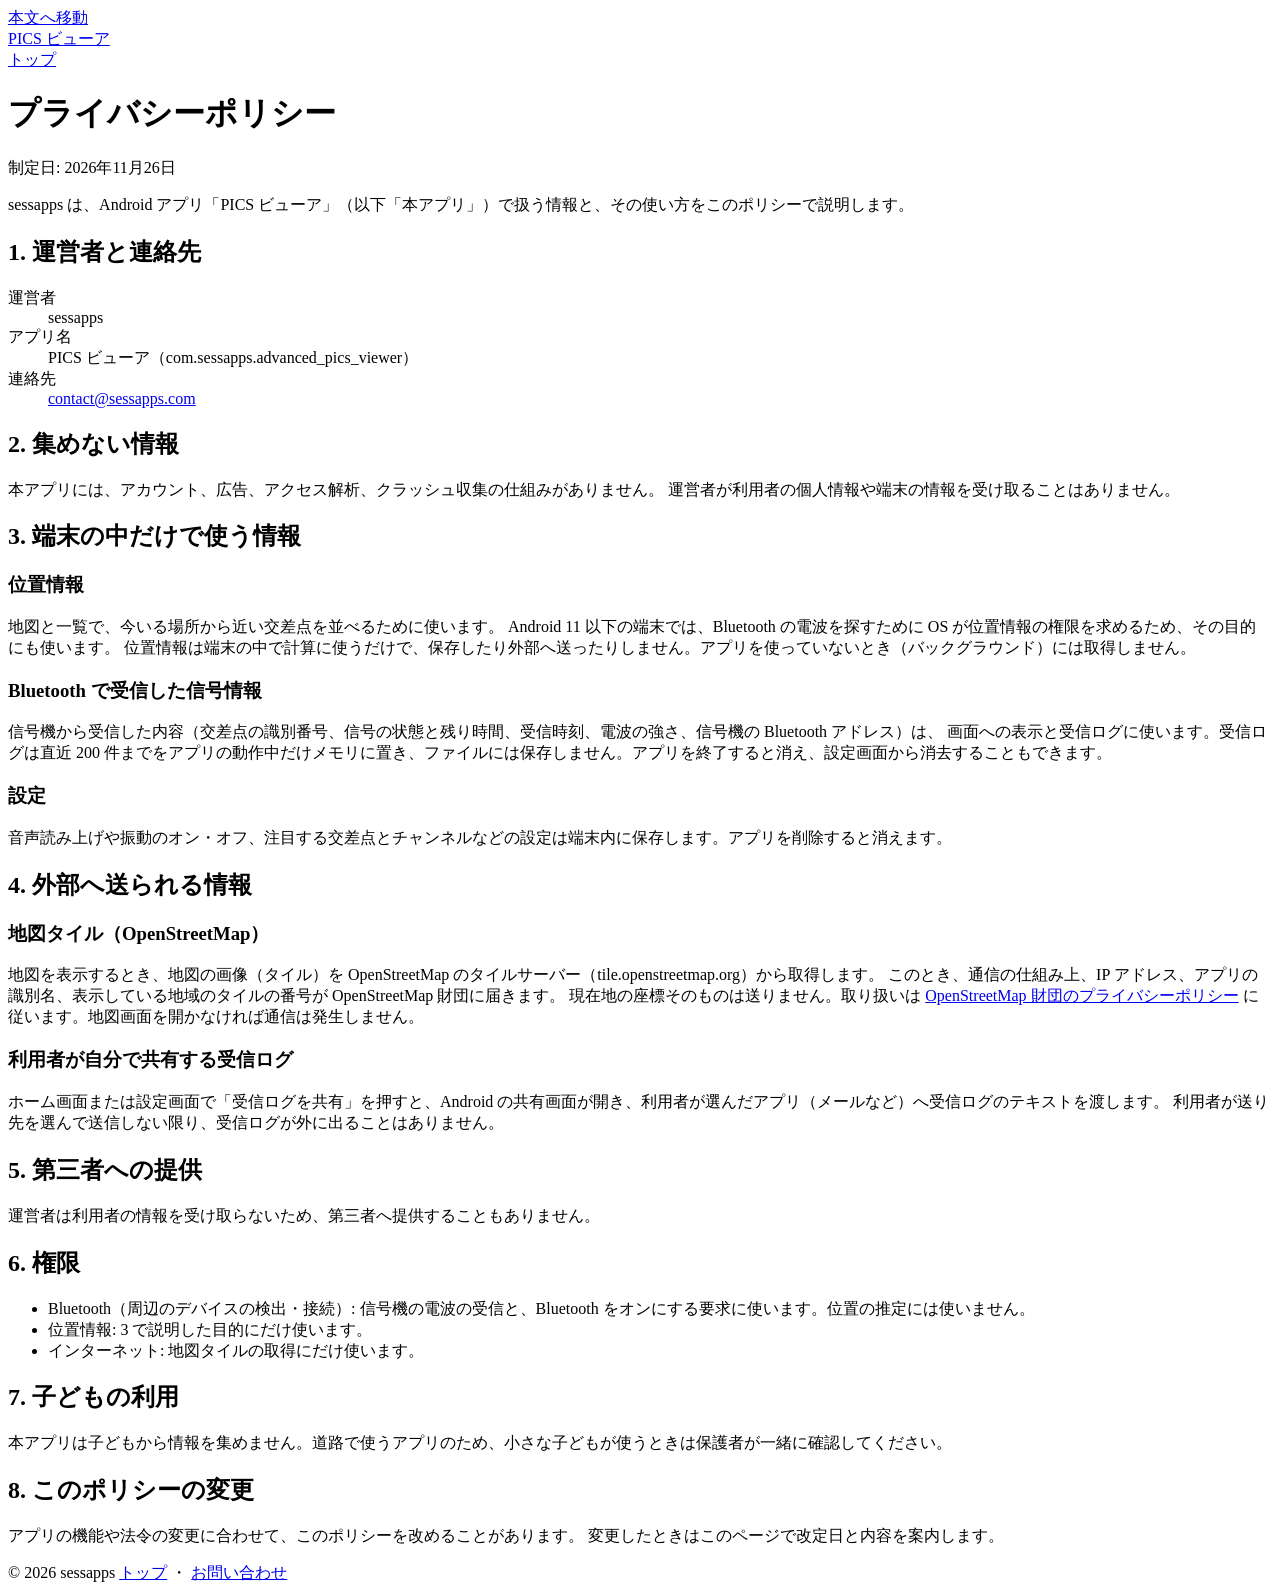
==== site/public/privacy/index.html @ 6ed0a736 "feat(site): advanced-pics.sessapps.com に紹介ページとプライバシーポリシーを追加" ====
<!doctype html>
<html lang="ja">
  <head>
    <meta charset="utf-8" />
    <meta name="viewport" content="width=device-width, initial-scale=1" />
    <title>プライバシーポリシー — PICS ビューア</title>
    <meta name="description" content="Android アプリ「PICS ビューア」のプライバシーポリシーです。" />
    <link rel="canonical" href="https://advanced-pics.sessapps.com/privacy/" />
    <link rel="icon" type="image/png" href="/icon.png" />
    <link rel="stylesheet" href="/styles.css" />
  </head>
  <body>
    <a class="skip-link" href="#main">本文へ移動</a>
    <header class="site">
      <div class="container">
        <a class="name" href="/">PICS ビューア</a>
        <nav aria-label="サイト内">
          <a href="/">トップ</a>
        </nav>
      </div>
    </header>

    <main id="main">
      <div class="container">
        <h1>プライバシーポリシー</h1>
        <p class="meta">制定日: 2026年11月26日</p>
        <p>
          sessapps は、Android アプリ「PICS ビューア」（以下「本アプリ」）で扱う情報と、その使い方をこのポリシーで説明します。
        </p>

        <h2>1. 運営者と連絡先</h2>
        <dl>
          <dt>運営者</dt>
          <dd>sessapps</dd>
          <dt>アプリ名</dt>
          <dd>PICS ビューア（com.sessapps.advanced_pics_viewer）</dd>
          <dt>連絡先</dt>
          <dd><a href="mailto:contact@sessapps.com">contact@sessapps.com</a></dd>
        </dl>

        <h2>2. 集めない情報</h2>
        <p>
          本アプリには、アカウント、広告、アクセス解析、クラッシュ収集の仕組みがありません。
          運営者が利用者の個人情報や端末の情報を受け取ることはありません。
        </p>

        <h2>3. 端末の中だけで使う情報</h2>
        <h3>位置情報</h3>
        <p>
          地図と一覧で、今いる場所から近い交差点を並べるために使います。
          Android 11 以下の端末では、Bluetooth の電波を探すために OS が位置情報の権限を求めるため、その目的にも使います。
          位置情報は端末の中で計算に使うだけで、保存したり外部へ送ったりしません。アプリを使っていないとき（バックグラウンド）には取得しません。
        </p>
        <h3>Bluetooth で受信した信号情報</h3>
        <p>
          信号機から受信した内容（交差点の識別番号、信号の状態と残り時間、受信時刻、電波の強さ、信号機の Bluetooth アドレス）は、
          画面への表示と受信ログに使います。受信ログは直近 200 件までをアプリの動作中だけメモリに置き、ファイルには保存しません。アプリを終了すると消え、設定画面から消去することもできます。
        </p>
        <h3>設定</h3>
        <p>
          音声読み上げや振動のオン・オフ、注目する交差点とチャンネルなどの設定は端末内に保存します。アプリを削除すると消えます。
        </p>

        <h2>4. 外部へ送られる情報</h2>
        <h3>地図タイル（OpenStreetMap）</h3>
        <p>
          地図を表示するとき、地図の画像（タイル）を OpenStreetMap のタイルサーバー（tile.openstreetmap.org）から取得します。
          このとき、通信の仕組み上、IP アドレス、アプリの識別名、表示している地域のタイルの番号が OpenStreetMap 財団に届きます。
          現在地の座標そのものは送りません。取り扱いは
          <a href="https://osmfoundation.org/wiki/Privacy_Policy" rel="noopener noreferrer">OpenStreetMap 財団のプライバシーポリシー</a>
          に従います。地図画面を開かなければ通信は発生しません。
        </p>
        <h3>利用者が自分で共有する受信ログ</h3>
        <p>
          ホーム画面または設定画面で「受信ログを共有」を押すと、Android の共有画面が開き、利用者が選んだアプリ（メールなど）へ受信ログのテキストを渡します。
          利用者が送り先を選んで送信しない限り、受信ログが外に出ることはありません。
        </p>

        <h2>5. 第三者への提供</h2>
        <p>
          運営者は利用者の情報を受け取らないため、第三者へ提供することもありません。
        </p>

        <h2>6. 権限</h2>
        <ul>
          <li>Bluetooth（周辺のデバイスの検出・接続）: 信号機の電波の受信と、Bluetooth をオンにする要求に使います。位置の推定には使いません。</li>
          <li>位置情報: 3 で説明した目的にだけ使います。</li>
          <li>インターネット: 地図タイルの取得にだけ使います。</li>
        </ul>

        <h2>7. 子どもの利用</h2>
        <p>
          本アプリは子どもから情報を集めません。道路で使うアプリのため、小さな子どもが使うときは保護者が一緒に確認してください。
        </p>

        <h2>8. このポリシーの変更</h2>
        <p>
          アプリの機能や法令の変更に合わせて、このポリシーを改めることがあります。
          変更したときはこのページで改定日と内容を案内します。
        </p>
      </div>
    </main>

    <footer class="site">
      <div class="container">
        <span>© 2026 sessapps</span>
        <span>
          <a href="/">トップ</a> ・
          <a href="mailto:contact@sessapps.com">お問い合わせ</a>
        </span>
      </div>
    </footer>
  </body>
</html>
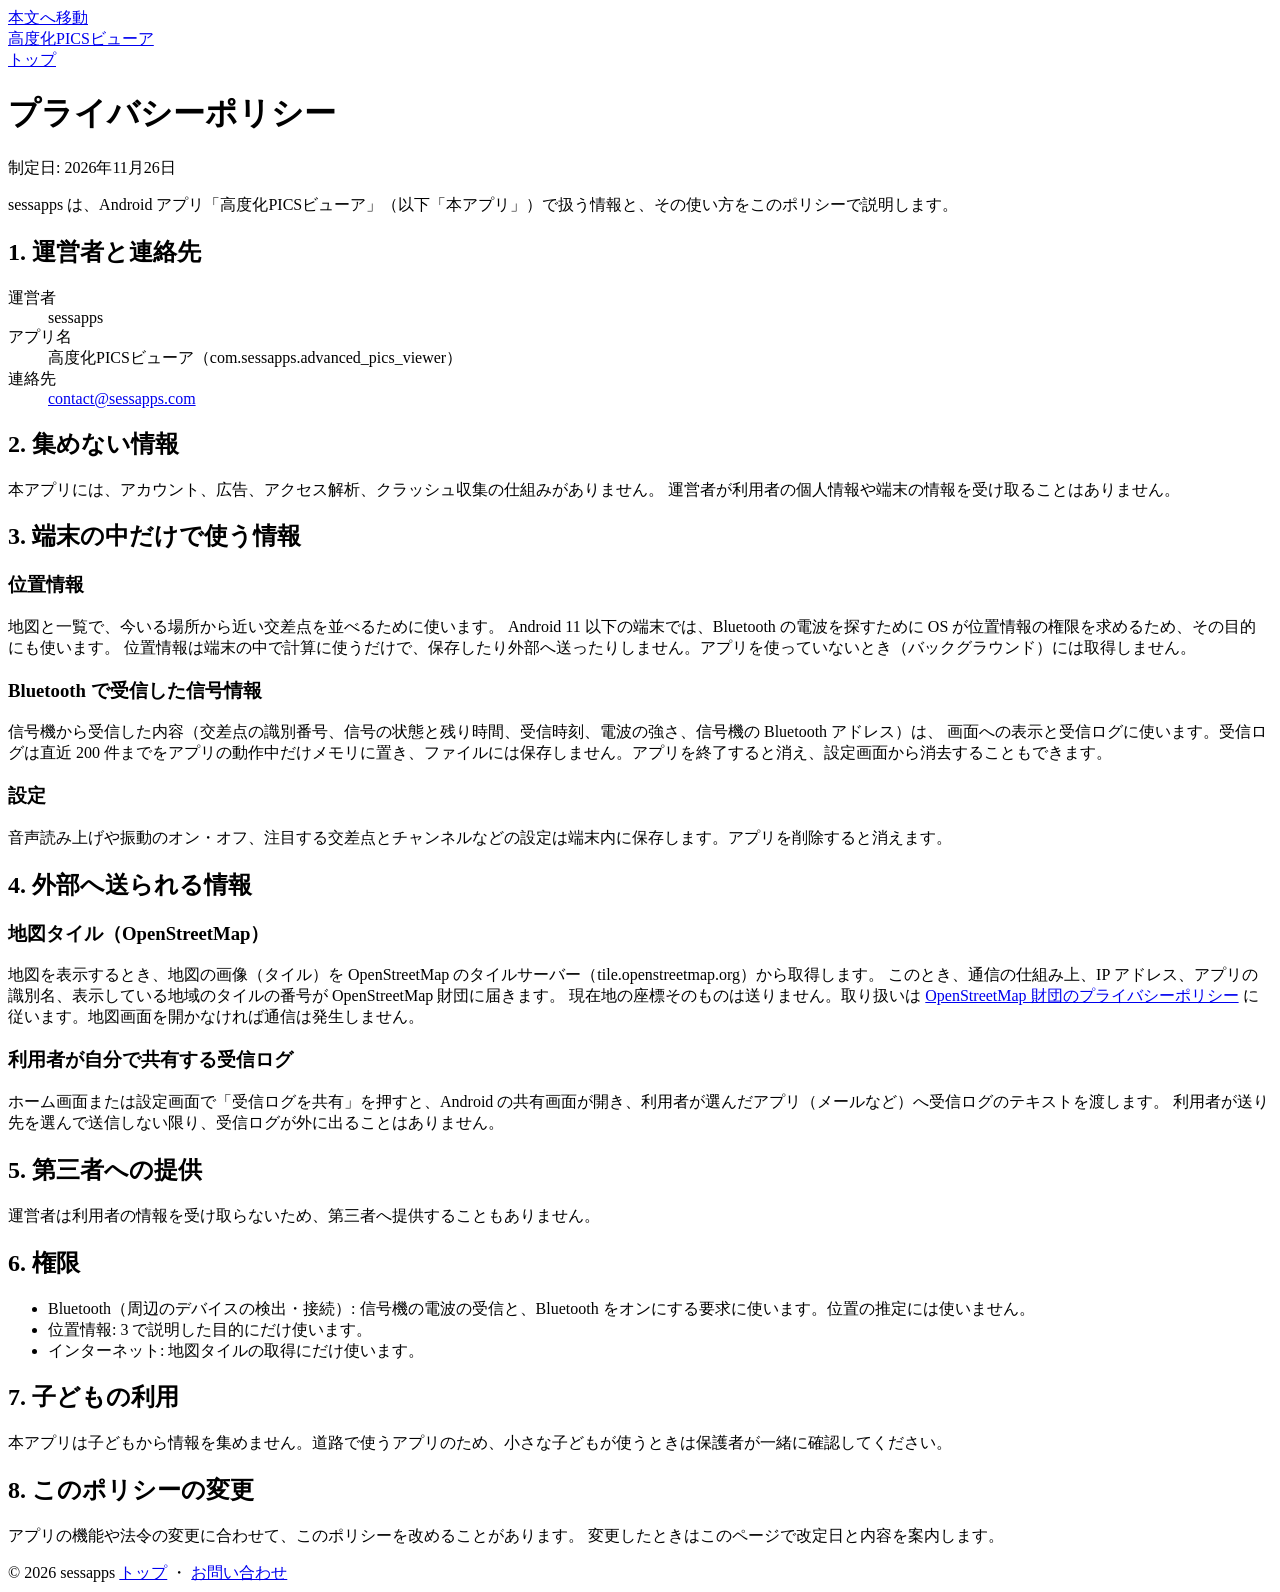
==== commit e6418746: "chore: アプリ名を「高度化PICSビューア」に統一し、versionCode を 7 に上げる" ====
--- a/site/public/privacy/index.html
+++ b/site/public/privacy/index.html
@@ -3,8 +3,8 @@
   <head>
     <meta charset="utf-8" />
     <meta name="viewport" content="width=device-width, initial-scale=1" />
-    <title>プライバシーポリシー — PICS ビューア</title>
-    <meta name="description" content="Android アプリ「PICS ビューア」のプライバシーポリシーです。" />
+    <title>プライバシーポリシー — 高度化PICSビューア</title>
+    <meta name="description" content="Android アプリ「高度化PICSビューア」のプライバシーポリシーです。" />
     <link rel="canonical" href="https://advanced-pics.sessapps.com/privacy/" />
     <link rel="icon" type="image/png" href="/icon.png" />
     <link rel="stylesheet" href="/styles.css" />
@@ -13,7 +13,7 @@
     <a class="skip-link" href="#main">本文へ移動</a>
     <header class="site">
       <div class="container">
-        <a class="name" href="/">PICS ビューア</a>
+        <a class="name" href="/">高度化PICSビューア</a>
         <nav aria-label="サイト内">
           <a href="/">トップ</a>
         </nav>
@@ -25,7 +25,7 @@
         <h1>プライバシーポリシー</h1>
         <p class="meta">制定日: 2026年11月26日</p>
         <p>
-          sessapps は、Android アプリ「PICS ビューア」（以下「本アプリ」）で扱う情報と、その使い方をこのポリシーで説明します。
+          sessapps は、Android アプリ「高度化PICSビューア」（以下「本アプリ」）で扱う情報と、その使い方をこのポリシーで説明します。
         </p>
 
         <h2>1. 運営者と連絡先</h2>
@@ -33,7 +33,7 @@
           <dt>運営者</dt>
           <dd>sessapps</dd>
           <dt>アプリ名</dt>
-          <dd>PICS ビューア（com.sessapps.advanced_pics_viewer）</dd>
+          <dd>高度化PICSビューア（com.sessapps.advanced_pics_viewer）</dd>
           <dt>連絡先</dt>
           <dd><a href="mailto:contact@sessapps.com">contact@sessapps.com</a></dd>
         </dl>
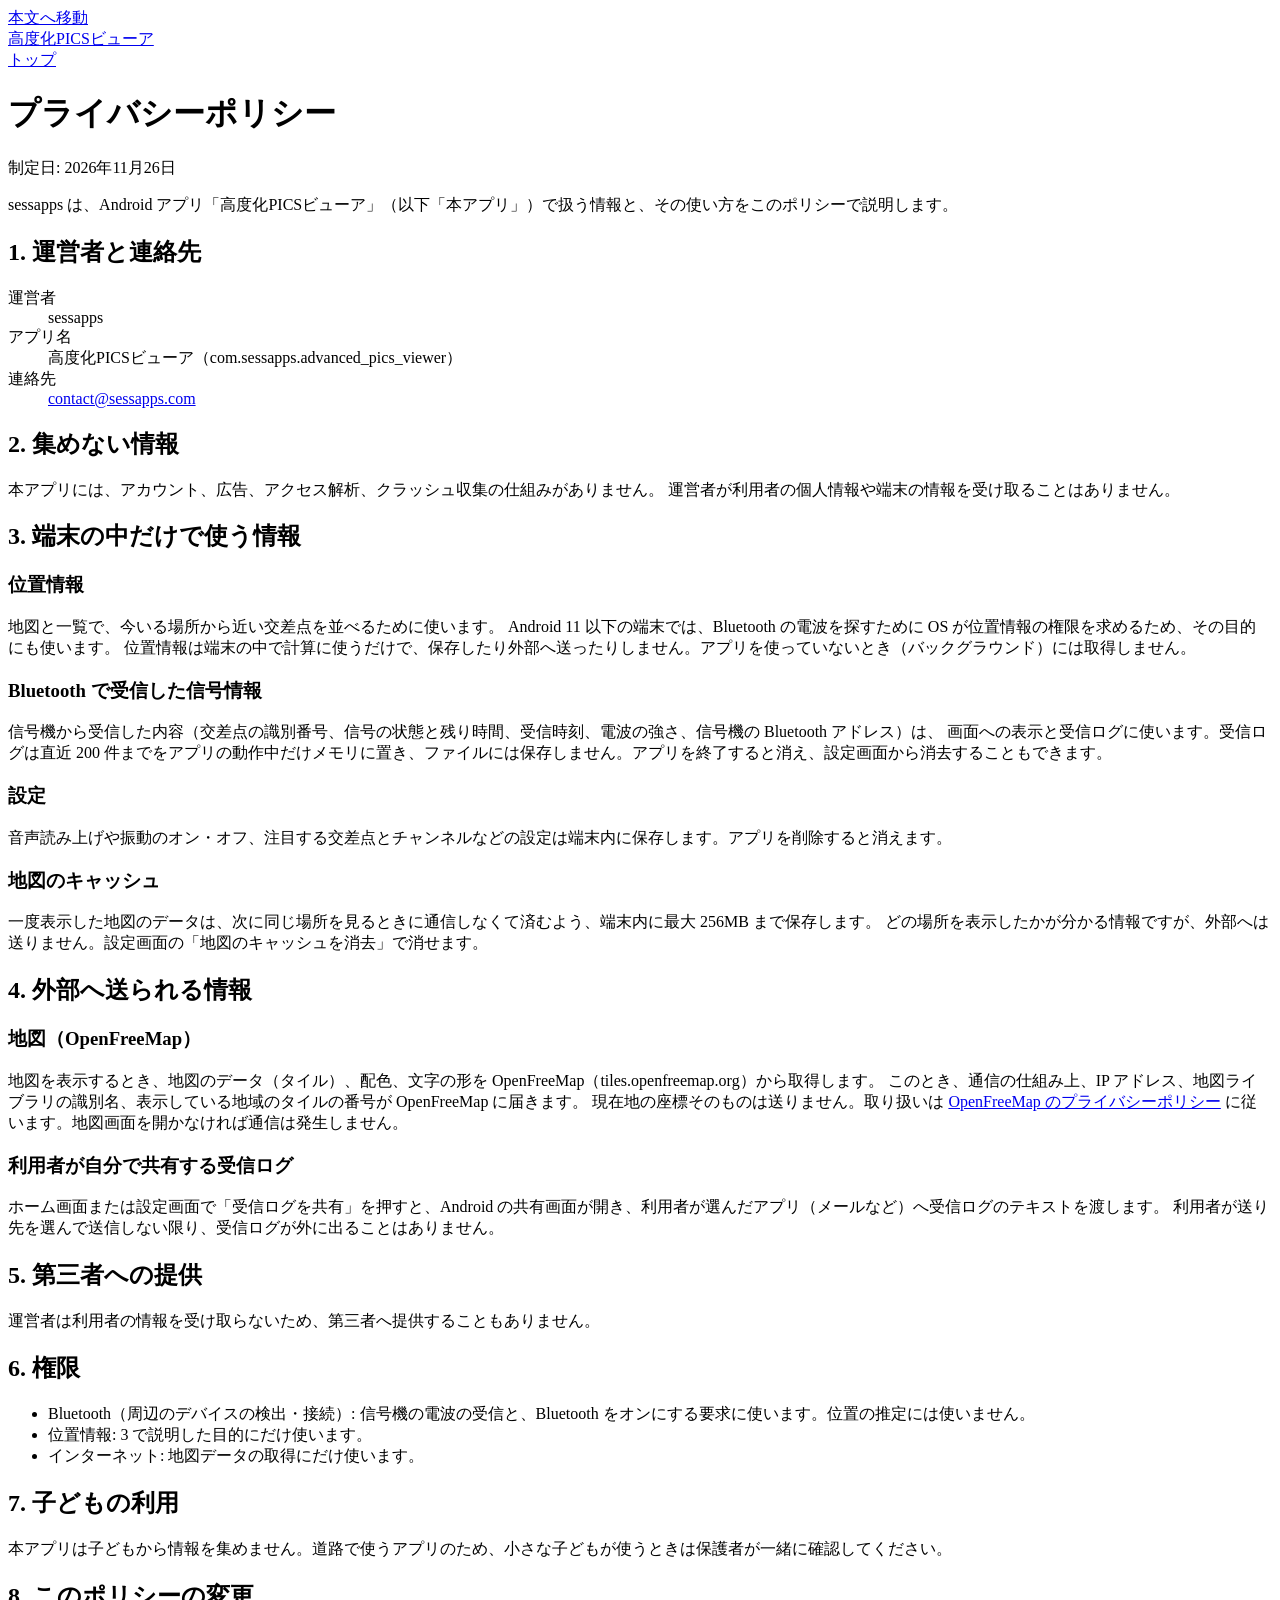
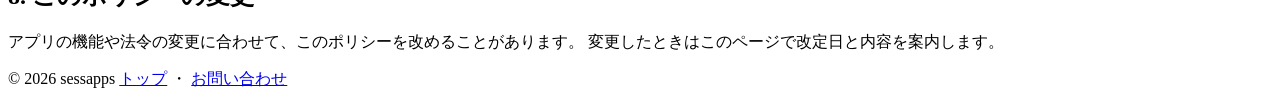
==== commit 7de06883: "feat(map): 地図を osmdroid + OSM タイルから MapLibre + OpenFreeMap に切り替え、タイルのキャッシュを追加 - ベクター地図、ダークテーマでは暗い配色、" ====
--- a/site/public/privacy/index.html
+++ b/site/public/privacy/index.html
@@ -60,14 +60,19 @@
         <p>
           音声読み上げや振動のオン・オフ、注目する交差点とチャンネルなどの設定は端末内に保存します。アプリを削除すると消えます。
         </p>
+        <h3>地図のキャッシュ</h3>
+        <p>
+          一度表示した地図のデータは、次に同じ場所を見るときに通信しなくて済むよう、端末内に最大 256MB まで保存します。
+          どの場所を表示したかが分かる情報ですが、外部へは送りません。設定画面の「地図のキャッシュを消去」で消せます。
+        </p>
 
         <h2>4. 外部へ送られる情報</h2>
-        <h3>地図タイル（OpenStreetMap）</h3>
+        <h3>地図（OpenFreeMap）</h3>
         <p>
-          地図を表示するとき、地図の画像（タイル）を OpenStreetMap のタイルサーバー（tile.openstreetmap.org）から取得します。
-          このとき、通信の仕組み上、IP アドレス、アプリの識別名、表示している地域のタイルの番号が OpenStreetMap 財団に届きます。
+          地図を表示するとき、地図のデータ（タイル）、配色、文字の形を OpenFreeMap（tiles.openfreemap.org）から取得します。
+          このとき、通信の仕組み上、IP アドレス、地図ライブラリの識別名、表示している地域のタイルの番号が OpenFreeMap に届きます。
           現在地の座標そのものは送りません。取り扱いは
-          <a href="https://osmfoundation.org/wiki/Privacy_Policy" rel="noopener noreferrer">OpenStreetMap 財団のプライバシーポリシー</a>
+          <a href="https://openfreemap.org/privacy/" rel="noopener noreferrer">OpenFreeMap のプライバシーポリシー</a>
           に従います。地図画面を開かなければ通信は発生しません。
         </p>
         <h3>利用者が自分で共有する受信ログ</h3>
@@ -85,7 +90,7 @@
         <ul>
           <li>Bluetooth（周辺のデバイスの検出・接続）: 信号機の電波の受信と、Bluetooth をオンにする要求に使います。位置の推定には使いません。</li>
           <li>位置情報: 3 で説明した目的にだけ使います。</li>
-          <li>インターネット: 地図タイルの取得にだけ使います。</li>
+          <li>インターネット: 地図データの取得にだけ使います。</li>
         </ul>
 
         <h2>7. 子どもの利用</h2>
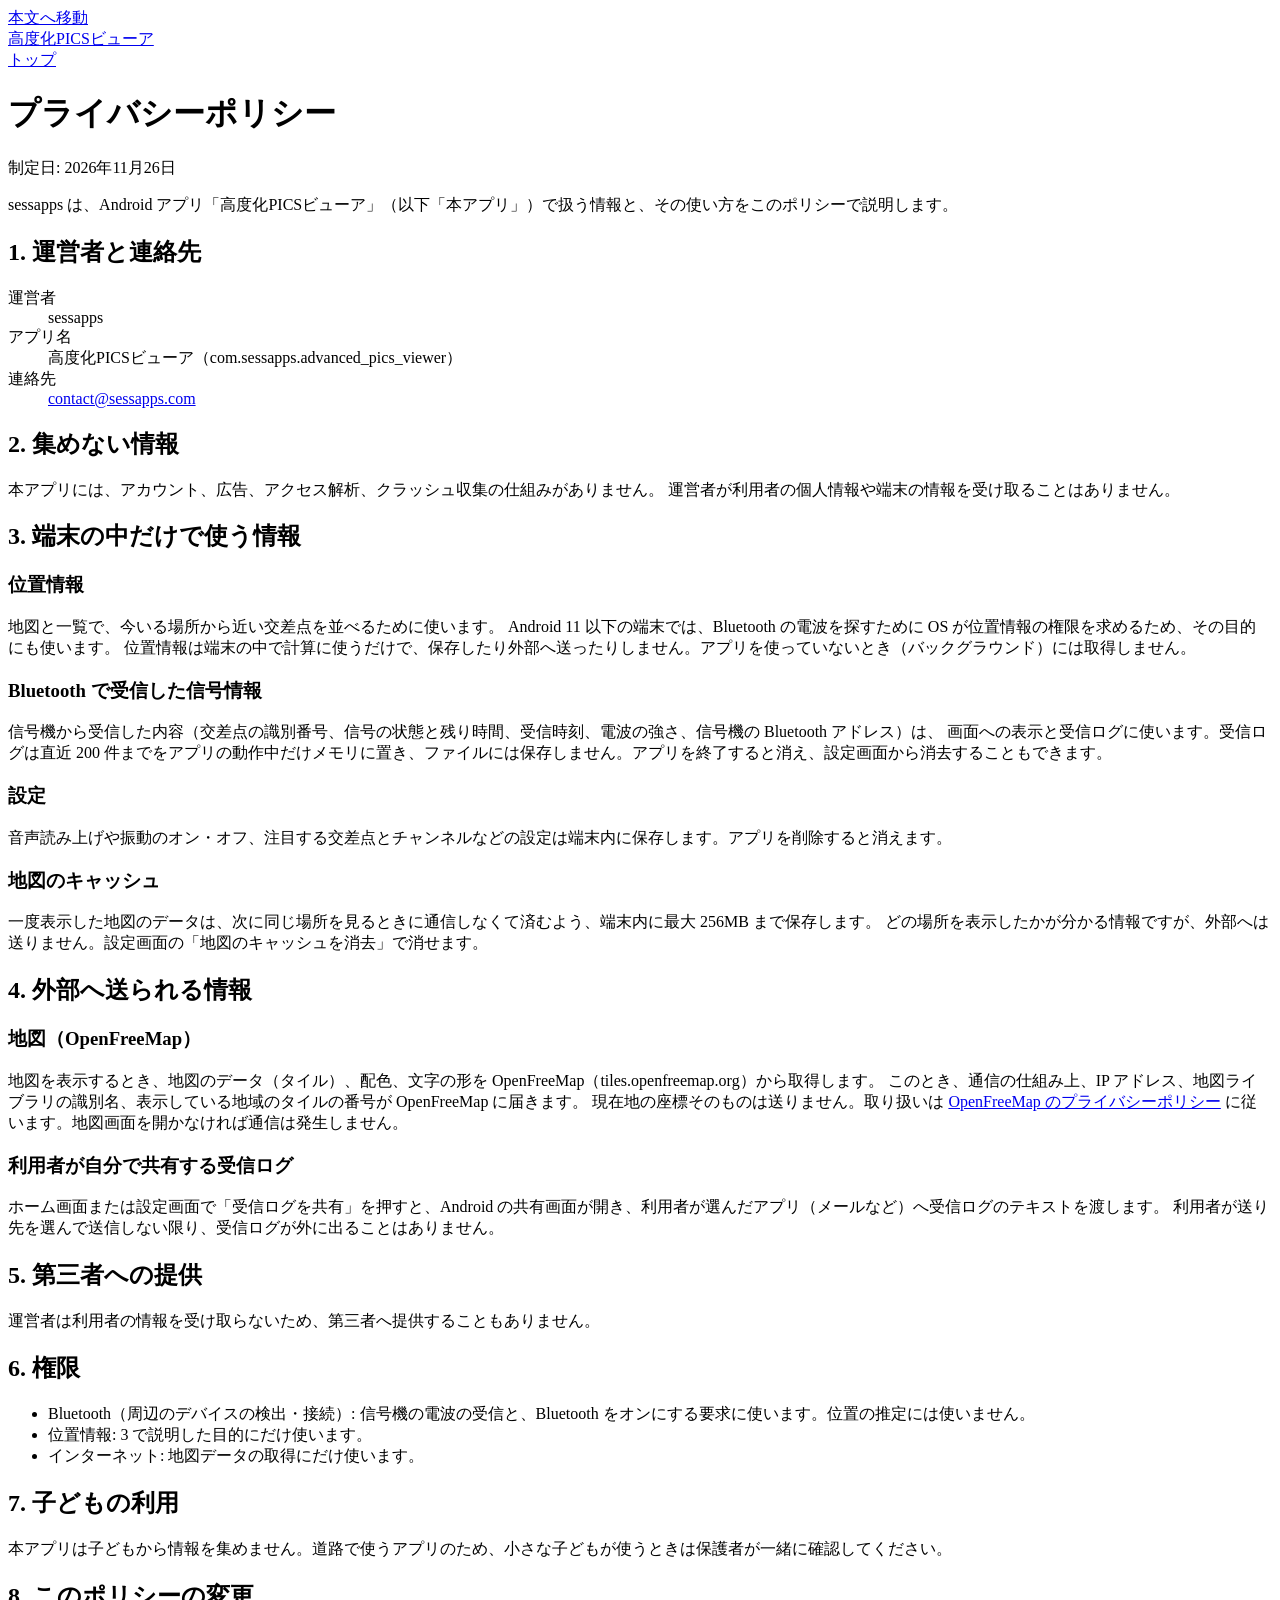
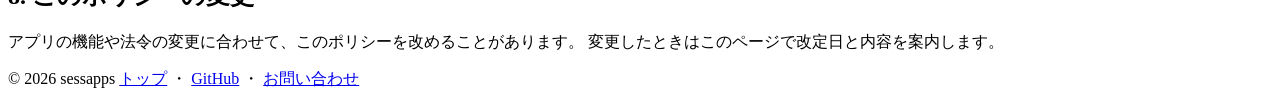
==== commit 15878898: "fix(site): バッジの角丸を戻し、GitHub へのリンクを追加" ====
--- a/site/public/privacy/index.html
+++ b/site/public/privacy/index.html
@@ -111,6 +111,7 @@
         <span>© 2026 sessapps</span>
         <span>
           <a href="/">トップ</a> ・
+          <a href="https://github.com/sashimi3433/pics-viewer-android">GitHub</a> ・
           <a href="mailto:contact@sessapps.com">お問い合わせ</a>
         </span>
       </div>
